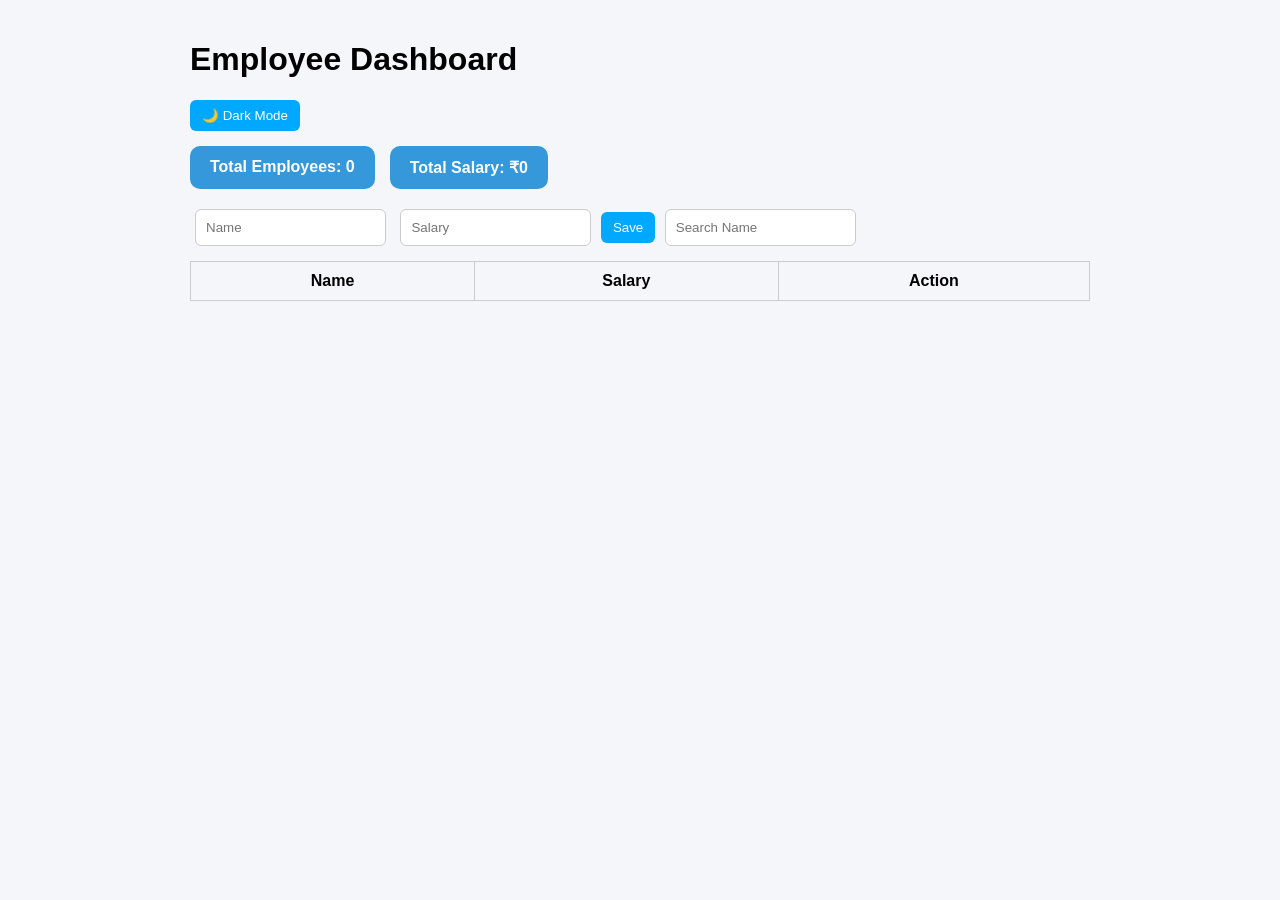
==== index.html @ 2e0d4120 "Add files via upload" ====
<!DOCTYPE html>
<html>
<head>
    <title>Employee Dashboard</title>
    <link rel="stylesheet" href="style.css">
</head>

<body>
<div class="main">

    <h1>Employee Dashboard</h1>

    <!-- DARK MODE -->
    <button id="darkBtn" onclick="toggleDarkMode()">🌙 Dark Mode</button>

    <!-- CARDS -->
    <div class="cards">
        <div class="card">Total Employees: <span id="count">0</span></div>
        <div class="card">Total Salary: ₹<span id="totalSalary">0</span></div>
    </div>

    <!-- INPUTS -->
    <input type="text" id="name" placeholder="Name">
    <input type="number" id="salary" placeholder="Salary">
    <button onclick="saveEmployee()">Save</button>

    <!-- SEARCH -->
    <input type="text" id="search" placeholder="Search Name" onkeyup="searchEmployee()">

    <!-- TABLE -->
    <table>
        <thead>
            <tr>
                <th>Name</th>
                <th>Salary</th>
                <th>Action</th>
            </tr>
        </thead>
        <tbody id="tableBody"></tbody>
    </table>

</div>

<script src="script.js"></script>
</body>
</html>
---- style.css ----
body {
    margin: 0;
    font-family: Arial;
    background: #f4f6f9;
}

.main {
    max-width: 900px;
    margin: auto;
    padding: 20px;
}

/* CARDS */
.cards {
    display: flex;
    gap: 15px;
    margin: 15px 0;
}

.card {
    background: #3498db;
    color: white;
    padding: 12px 20px;
    border-radius: 10px;
    font-weight: bold;
}

/* INPUTS */
input {
    padding: 10px;
    margin: 5px;
    border-radius: 6px;
    border: 1px solid #ccc;
}

/* BUTTON */
button {
    padding: 8px 12px;
    border: none;
    border-radius: 6px;
    background: #00a8ff;
    color: white;
    cursor: pointer;
    transition: 0.3s;
}

button:hover {
    opacity: 0.8;
}

/* TABLE */
table {
    width: 100%;
    margin-top: 10px;
    border-collapse: collapse;
}

th, td {
    padding: 10px;
    border: 1px solid #ccc;
    text-align: center;
}

tr:hover {
    background: rgba(0,0,0,0.05);
}

/* DARK MODE */
body.dark {
    background: #1e272e;
    color: white;
}

body.dark .card {
    background: #353b48;
}

body.dark input {
    background: #2f3640;
    color: white;
    border: 1px solid #555;
}

body.dark table {
    background: #2f3640;
}

body.dark th, 
body.dark td {
    border: 1px solid #555;
}

body.dark button {
    background: #00a8ff;
}
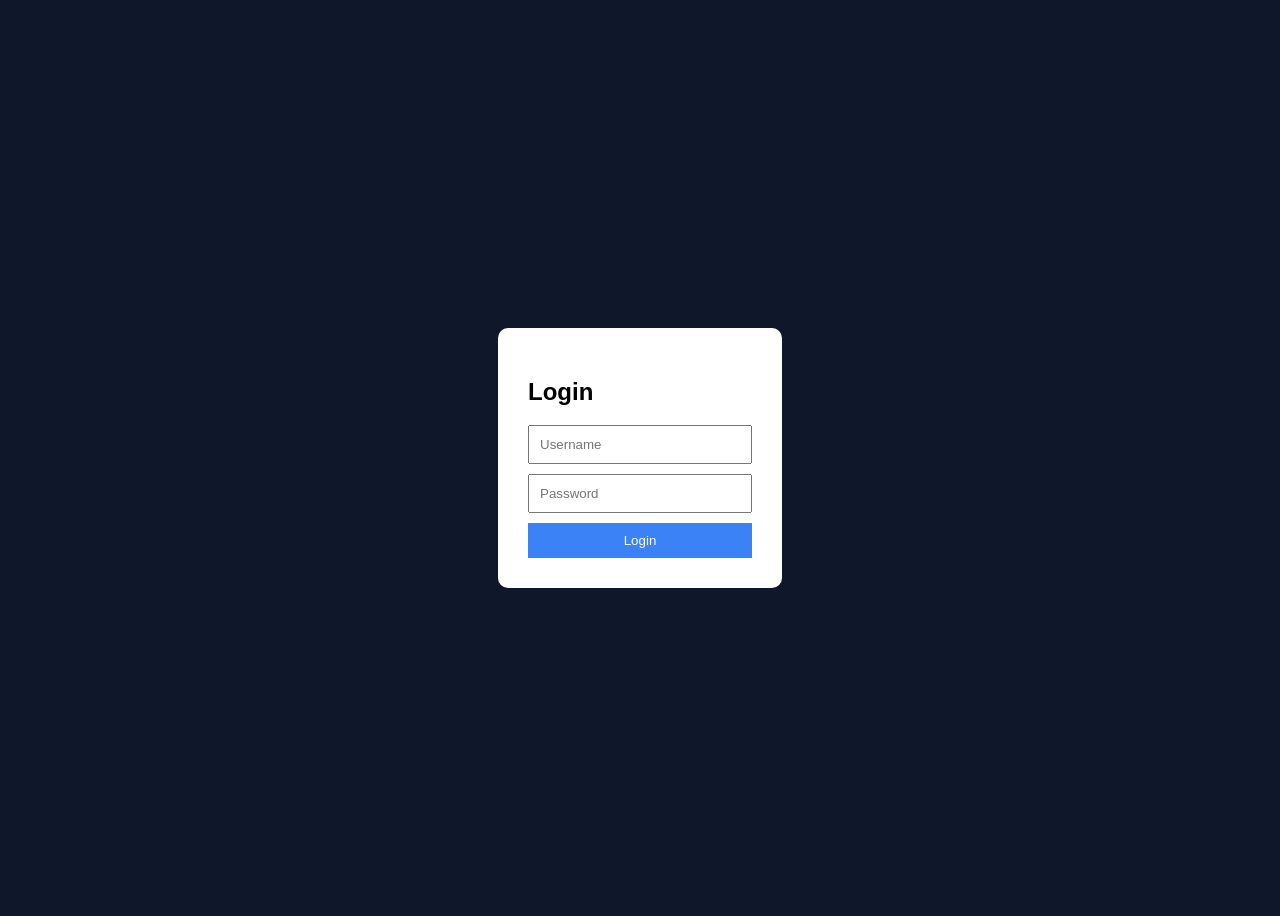
==== commit 0e739fac: "Rename login.html to index.html" ====
--- a/index.html
+++ b/index.html
@@ -1,46 +1,55 @@
 <!DOCTYPE html>
 <html>
 <head>
-    <title>Employee Dashboard</title>
-    <link rel="stylesheet" href="style.css">
+  <title>Login</title>
+  <style>
+    body {
+      display: flex;
+      justify-content: center;
+      align-items: center;
+      height: 100vh;
+      background: #0f172a;
+      font-family: Arial;
+    }
+    .box {
+      background: white;
+      padding: 30px;
+      border-radius: 10px;
+    }
+    input {
+      display: block;
+      margin: 10px 0;
+      padding: 10px;
+      width: 200px;
+    }
+    button {
+      padding: 10px;
+      width: 100%;
+      background: #3b82f6;
+      color: white;
+      border: none;
+    }
+  </style>
 </head>
+<body>
 
-<body>
-<div class="main">
-
-    <h1>Employee Dashboard</h1>
-
-    <!-- DARK MODE -->
-    <button id="darkBtn" onclick="toggleDarkMode()">🌙 Dark Mode</button>
-
-    <!-- CARDS -->
-    <div class="cards">
-        <div class="card">Total Employees: <span id="count">0</span></div>
-        <div class="card">Total Salary: ₹<span id="totalSalary">0</span></div>
-    </div>
-
-    <!-- INPUTS -->
-    <input type="text" id="name" placeholder="Name">
-    <input type="number" id="salary" placeholder="Salary">
-    <button onclick="saveEmployee()">Save</button>
-
-    <!-- SEARCH -->
-    <input type="text" id="search" placeholder="Search Name" onkeyup="searchEmployee()">
-
-    <!-- TABLE -->
-    <table>
-        <thead>
-            <tr>
-                <th>Name</th>
-                <th>Salary</th>
-                <th>Action</th>
-            </tr>
-        </thead>
-        <tbody id="tableBody"></tbody>
-    </table>
-
+<div class="box">
+  <h2>Login</h2>
+  <input type="text" id="user" placeholder="Username">
+  <input type="password" id="pass" placeholder="Password">
+  <button onclick="login()">Login</button>
 </div>
 
-<script src="script.js"></script>
+<script>
+function login() {
+  if (user.value === "admin" && pass.value === "1234") {
+    localStorage.setItem("login", "true");
+    location.href = "index.html";
+  } else {
+    alert("Wrong login");
+  }
+}
+</script>
+
 </body>
-</html>+</html>
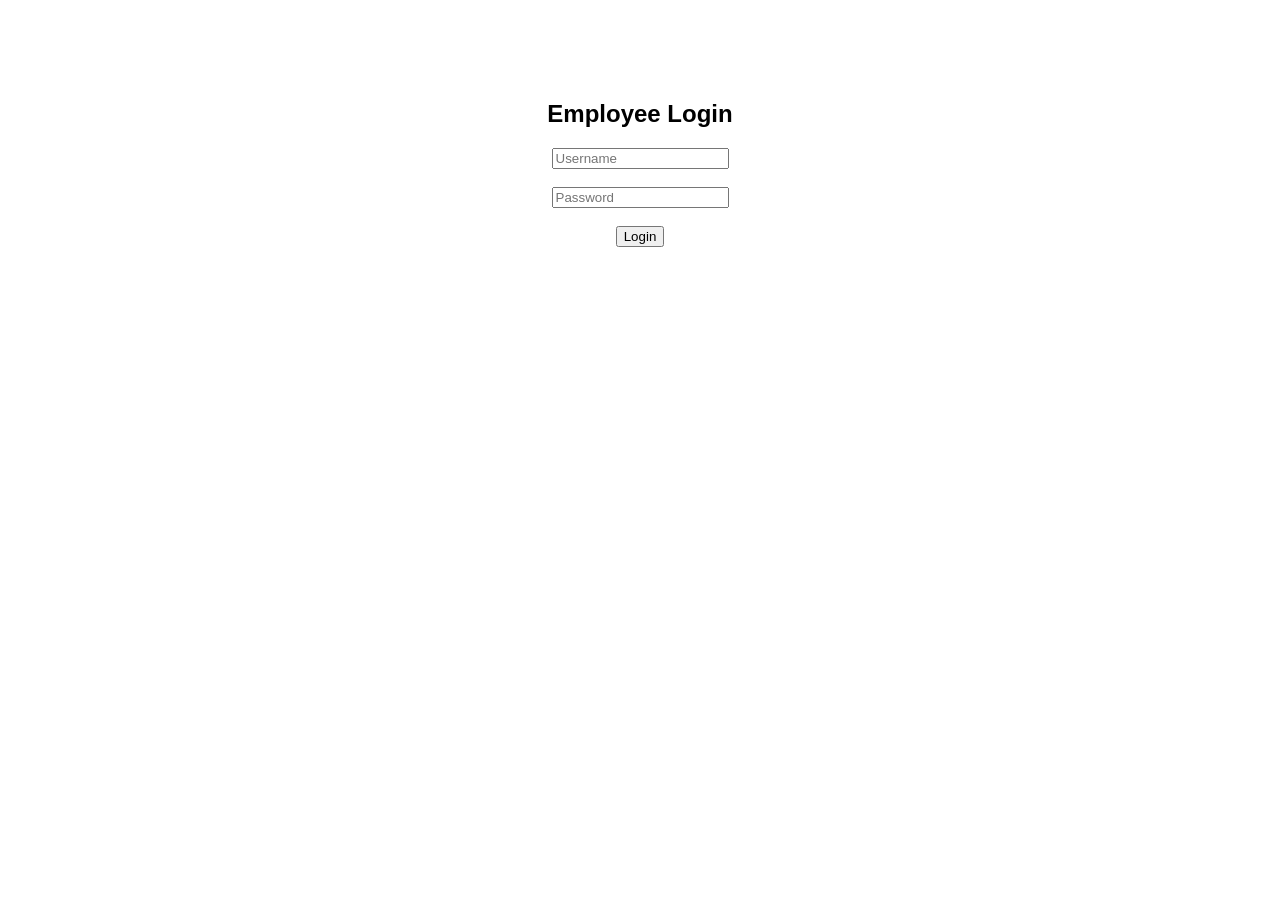
==== commit 817d39c4: "Update index.html" ====
--- a/index.html
+++ b/index.html
@@ -1,55 +1,29 @@
 <!DOCTYPE html>
 <html>
 <head>
-  <title>Login</title>
-  <style>
-    body {
-      display: flex;
-      justify-content: center;
-      align-items: center;
-      height: 100vh;
-      background: #0f172a;
-      font-family: Arial;
-    }
-    .box {
-      background: white;
-      padding: 30px;
-      border-radius: 10px;
-    }
-    input {
-      display: block;
-      margin: 10px 0;
-      padding: 10px;
-      width: 200px;
-    }
-    button {
-      padding: 10px;
-      width: 100%;
-      background: #3b82f6;
-      color: white;
-      border: none;
-    }
-  </style>
+    <title>Login</title>
 </head>
-<body>
+<body style="text-align:center; margin-top:100px; font-family:Arial;">
 
-<div class="box">
-  <h2>Login</h2>
-  <input type="text" id="user" placeholder="Username">
-  <input type="password" id="pass" placeholder="Password">
-  <button onclick="login()">Login</button>
-</div>
+    <h2>Employee Login</h2>
 
-<script>
-function login() {
-  if (user.value === "admin" && pass.value === "1234") {
-    localStorage.setItem("login", "true");
-    location.href = "index.html";
-  } else {
-    alert("Wrong login");
-  }
-}
-</script>
+    <input type="text" id="username" placeholder="Username"><br><br>
+    <input type="password" id="password" placeholder="Password"><br><br>
+
+    <button  onclick="login()">Login</button>
+
+    <script>
+        function login() {
+            let user = document.getElementById("username").value;
+            let pass = document.getElementById("password").value;
+
+            if(user === "admin" && pass === "1234"){
+                window.location.href = "dashboard.html";
+            } else {
+                alert("Invalid Login");
+            }
+        }
+    </script>
 
 </body>
 </html>
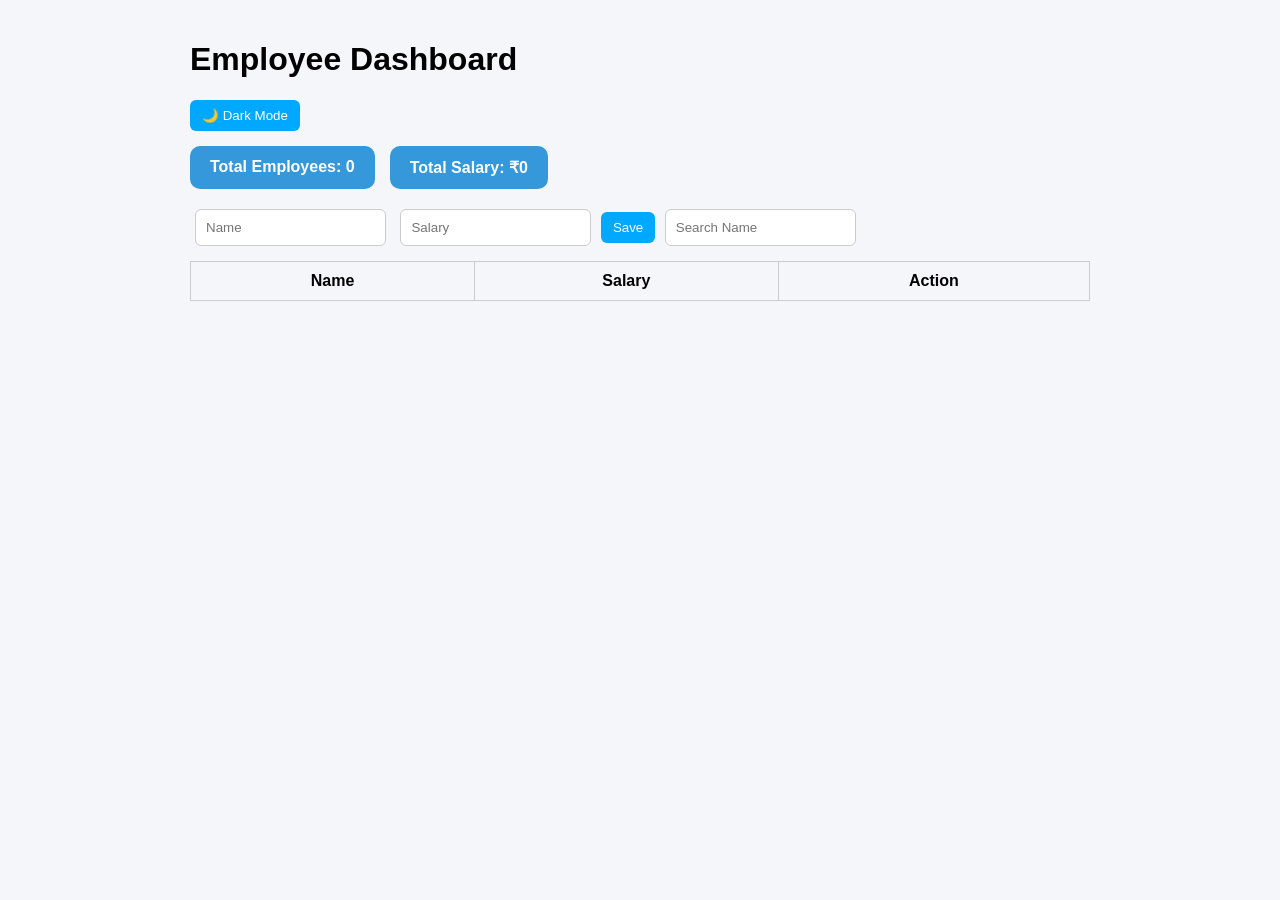
==== commit 95862803: "Rename dashboard.html to index.html" ====
--- a/index.html
+++ b/index.html
@@ -1,29 +1,46 @@
 <!DOCTYPE html>
 <html>
 <head>
-    <title>Login</title>
+    <title>Employee Dashboard</title>
+    <link rel="stylesheet" href="style.css">
 </head>
-<body style="text-align:center; margin-top:100px; font-family:Arial;">
 
-    <h2>Employee Login</h2>
+<body>
+<div class="main">
 
-    <input type="text" id="username" placeholder="Username"><br><br>
-    <input type="password" id="password" placeholder="Password"><br><br>
+    <h1>Employee Dashboard</h1>
 
-    <button  onclick="login()">Login</button>
+    <!-- DARK MODE -->
+    <button id="darkBtn" onclick="toggleDarkMode()">🌙 Dark Mode</button>
 
-    <script>
-        function login() {
-            let user = document.getElementById("username").value;
-            let pass = document.getElementById("password").value;
+    <!-- CARDS -->
+    <div class="cards">
+        <div class="card">Total Employees: <span id="count">0</span></div>
+        <div class="card">Total Salary: ₹<span id="totalSalary">0</span></div>
+    </div>
 
-            if(user === "admin" && pass === "1234"){
-                window.location.href = "dashboard.html";
-            } else {
-                alert("Invalid Login");
-            }
-        }
-    </script>
+    <!-- INPUTS -->
+    <input type="text" id="name" placeholder="Name">
+    <input type="number" id="salary" placeholder="Salary">
+    <button onclick="saveEmployee()">Save</button>
 
+    <!-- SEARCH -->
+    <input type="text" id="search" placeholder="Search Name" onkeyup="searchEmployee()">
+
+    <!-- TABLE -->
+    <table>
+        <thead>
+            <tr>
+                <th>Name</th>
+                <th>Salary</th>
+                <th>Action</th>
+            </tr>
+        </thead>
+        <tbody id="tableBody"></tbody>
+    </table>
+
+</div>
+
+<script src="script.js"></script>
 </body>
 </html>
--- a/style.css
+++ b/style.css
@@ -0,0 +1,95 @@
+body {
+    margin: 0;
+    font-family: Arial;
+    background: #f4f6f9;
+}
+
+.main {
+    max-width: 900px;
+    margin: auto;
+    padding: 20px;
+}
+
+/* CARDS */
+.cards {
+    display: flex;
+    gap: 15px;
+    margin: 15px 0;
+}
+
+.card {
+    background: #3498db;
+    color: white;
+    padding: 12px 20px;
+    border-radius: 10px;
+    font-weight: bold;
+}
+
+/* INPUTS */
+input {
+    padding: 10px;
+    margin: 5px;
+    border-radius: 6px;
+    border: 1px solid #ccc;
+}
+
+/* BUTTON */
+button {
+    padding: 8px 12px;
+    border: none;
+    border-radius: 6px;
+    background: #00a8ff;
+    color: white;
+    cursor: pointer;
+    transition: 0.3s;
+}
+
+button:hover {
+    opacity: 0.8;
+}
+
+/* TABLE */
+table {
+    width: 100%;
+    margin-top: 10px;
+    border-collapse: collapse;
+}
+
+th, td {
+    padding: 10px;
+    border: 1px solid #ccc;
+    text-align: center;
+}
+
+tr:hover {
+    background: rgba(0,0,0,0.05);
+}
+
+/* DARK MODE */
+body.dark {
+    background: #1e272e;
+    color: white;
+}
+
+body.dark .card {
+    background: #353b48;
+}
+
+body.dark input {
+    background: #2f3640;
+    color: white;
+    border: 1px solid #555;
+}
+
+body.dark table {
+    background: #2f3640;
+}
+
+body.dark th, 
+body.dark td {
+    border: 1px solid #555;
+}
+
+body.dark button {
+    background: #00a8ff;
+}
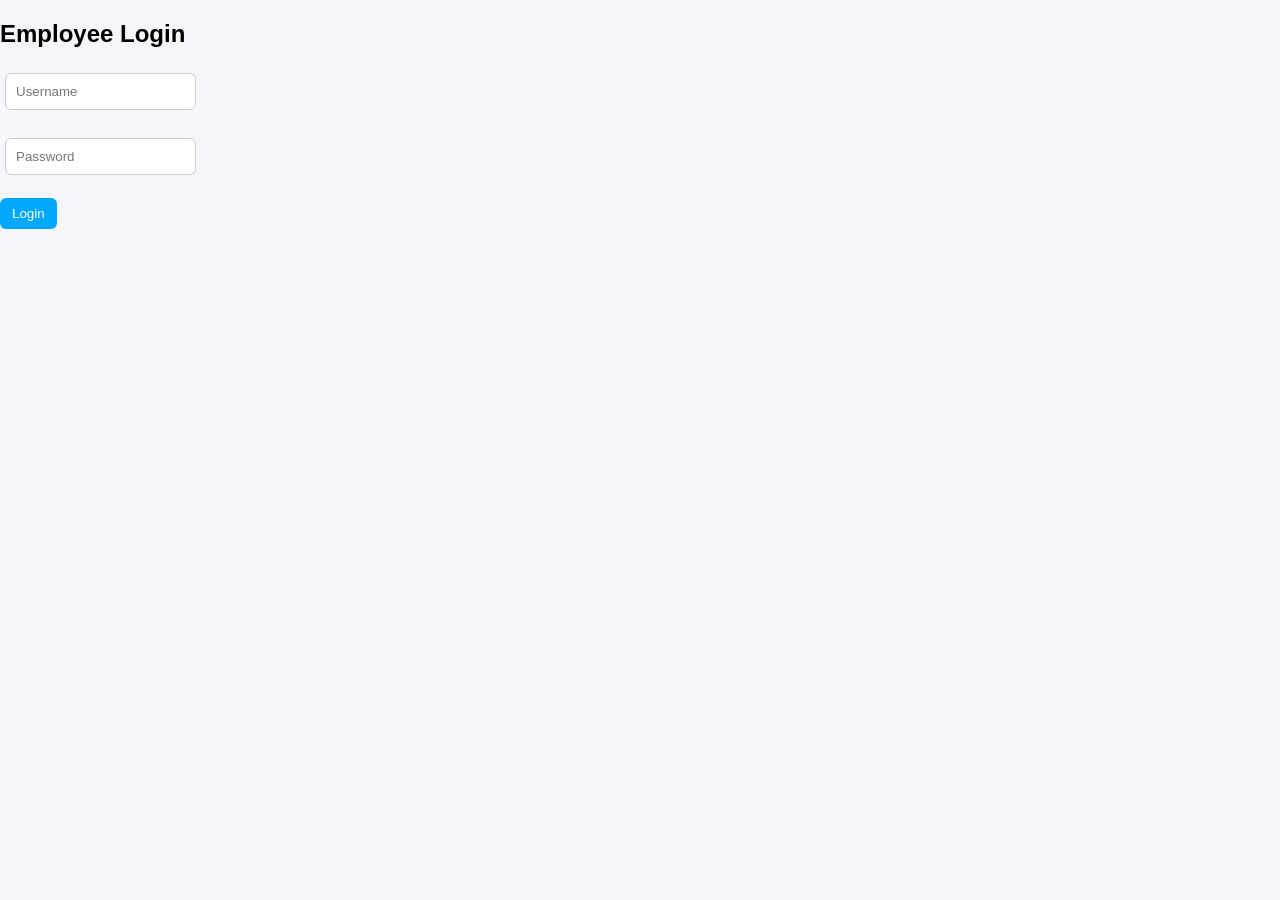
==== commit 861ee19d: "Update index.html" ====
--- a/index.html
+++ b/index.html
@@ -1,44 +1,18 @@
 <!DOCTYPE html>
 <html>
 <head>
-    <title>Employee Dashboard</title>
+    <title>Employee Login</title>
     <link rel="stylesheet" href="style.css">
 </head>
+<body>
 
-<body>
-<div class="main">
+<div class="container">
+    <h2>Employee Login</h2>
 
-    <h1>Employee Dashboard</h1>
+    <input type="text" id="username" placeholder="Username"><br><br>
+    <input type="password" id="password" placeholder="Password"><br><br>
 
-    <!-- DARK MODE -->
-    <button id="darkBtn" onclick="toggleDarkMode()">🌙 Dark Mode</button>
-
-    <!-- CARDS -->
-    <div class="cards">
-        <div class="card">Total Employees: <span id="count">0</span></div>
-        <div class="card">Total Salary: ₹<span id="totalSalary">0</span></div>
-    </div>
-
-    <!-- INPUTS -->
-    <input type="text" id="name" placeholder="Name">
-    <input type="number" id="salary" placeholder="Salary">
-    <button onclick="saveEmployee()">Save</button>
-
-    <!-- SEARCH -->
-    <input type="text" id="search" placeholder="Search Name" onkeyup="searchEmployee()">
-
-    <!-- TABLE -->
-    <table>
-        <thead>
-            <tr>
-                <th>Name</th>
-                <th>Salary</th>
-                <th>Action</th>
-            </tr>
-        </thead>
-        <tbody id="tableBody"></tbody>
-    </table>
-
+    <button onclick="login()">Login</button>
 </div>
 
 <script src="script.js"></script>
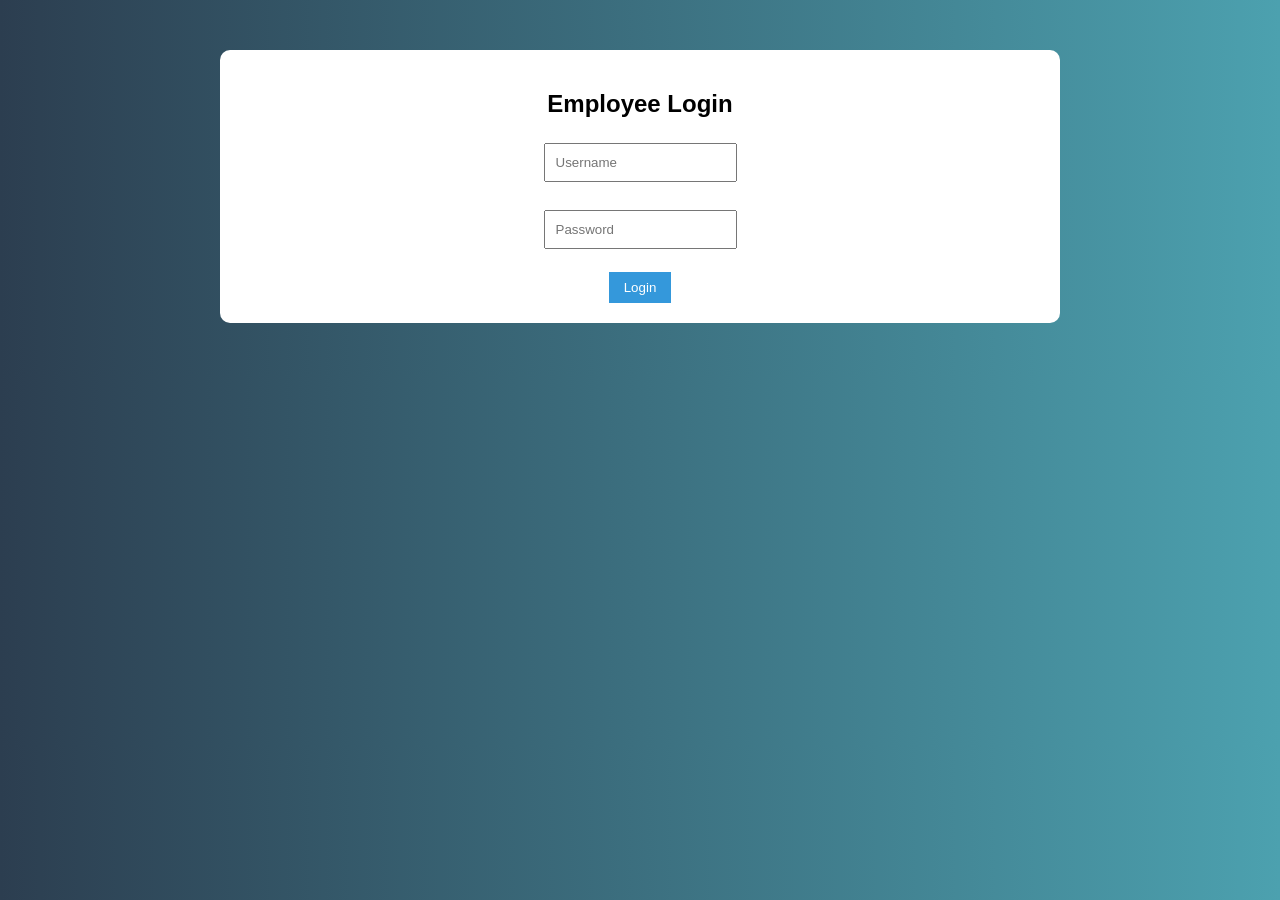
==== commit c9c72242: "Update index.html" ====
--- a/index.html
+++ b/index.html
@@ -1,20 +1,21 @@
 <!DOCTYPE html>
 <html>
 <head>
-    <title>Employee Login</title>
-    <link rel="stylesheet" href="style.css">
+  <title>Employee Login</title>
+  <link rel="stylesheet" href="style.css">
 </head>
 <body>
 
 <div class="container">
-    <h2>Employee Login</h2>
+  <h2>Employee Login</h2>
 
-    <input type="text" id="username" placeholder="Username"><br><br>
-    <input type="password" id="password" placeholder="Password"><br><br>
+  <input type="text" id="username" placeholder="Username"><br><br>
+  <input type="password" id="password" placeholder="Password"><br><br>
 
-    <button onclick="login()">Login</button>
+  <button onclick="login()">Login</button>
 </div>
 
 <script src="script.js"></script>
+
 </body>
 </html>
--- a/style.css
+++ b/style.css
@@ -1,95 +1,34 @@
 body {
+    font-family: Arial;
+    background: linear-gradient(to right, #2c3e50, #4ca1af);
     margin: 0;
-    font-family: Arial;
-    background: #f4f6f9;
 }
 
-.main {
-    max-width: 900px;
-    margin: auto;
+.container {
+    width: 90%;
+    max-width: 800px;
+    margin: 50px auto;
+    background: white;
     padding: 20px;
+    border-radius: 10px;
+    text-align: center;
 }
 
-/* CARDS */
-.cards {
-    display: flex;
-    gap: 15px;
-    margin: 15px 0;
-}
-
-.card {
-    background: #3498db;
-    color: white;
-    padding: 12px 20px;
-    border-radius: 10px;
-    font-weight: bold;
-}
-
-/* INPUTS */
 input {
     padding: 10px;
     margin: 5px;
-    border-radius: 6px;
-    border: 1px solid #ccc;
 }
 
-/* BUTTON */
 button {
-    padding: 8px 12px;
+    padding: 8px 15px;
+    background: #3498db;
+    color: white;
     border: none;
-    border-radius: 6px;
-    background: #00a8ff;
-    color: white;
     cursor: pointer;
-    transition: 0.3s;
 }
 
-button:hover {
-    opacity: 0.8;
+.cards {
+    display: flex;
+    justify-content: space-around;
+    margin-bottom: 20px;
 }
-
-/* TABLE */
-table {
-    width: 100%;
-    margin-top: 10px;
-    border-collapse: collapse;
-}
-
-th, td {
-    padding: 10px;
-    border: 1px solid #ccc;
-    text-align: center;
-}
-
-tr:hover {
-    background: rgba(0,0,0,0.05);
-}
-
-/* DARK MODE */
-body.dark {
-    background: #1e272e;
-    color: white;
-}
-
-body.dark .card {
-    background: #353b48;
-}
-
-body.dark input {
-    background: #2f3640;
-    color: white;
-    border: 1px solid #555;
-}
-
-body.dark table {
-    background: #2f3640;
-}
-
-body.dark th, 
-body.dark td {
-    border: 1px solid #555;
-}
-
-body.dark button {
-    background: #00a8ff;
-}
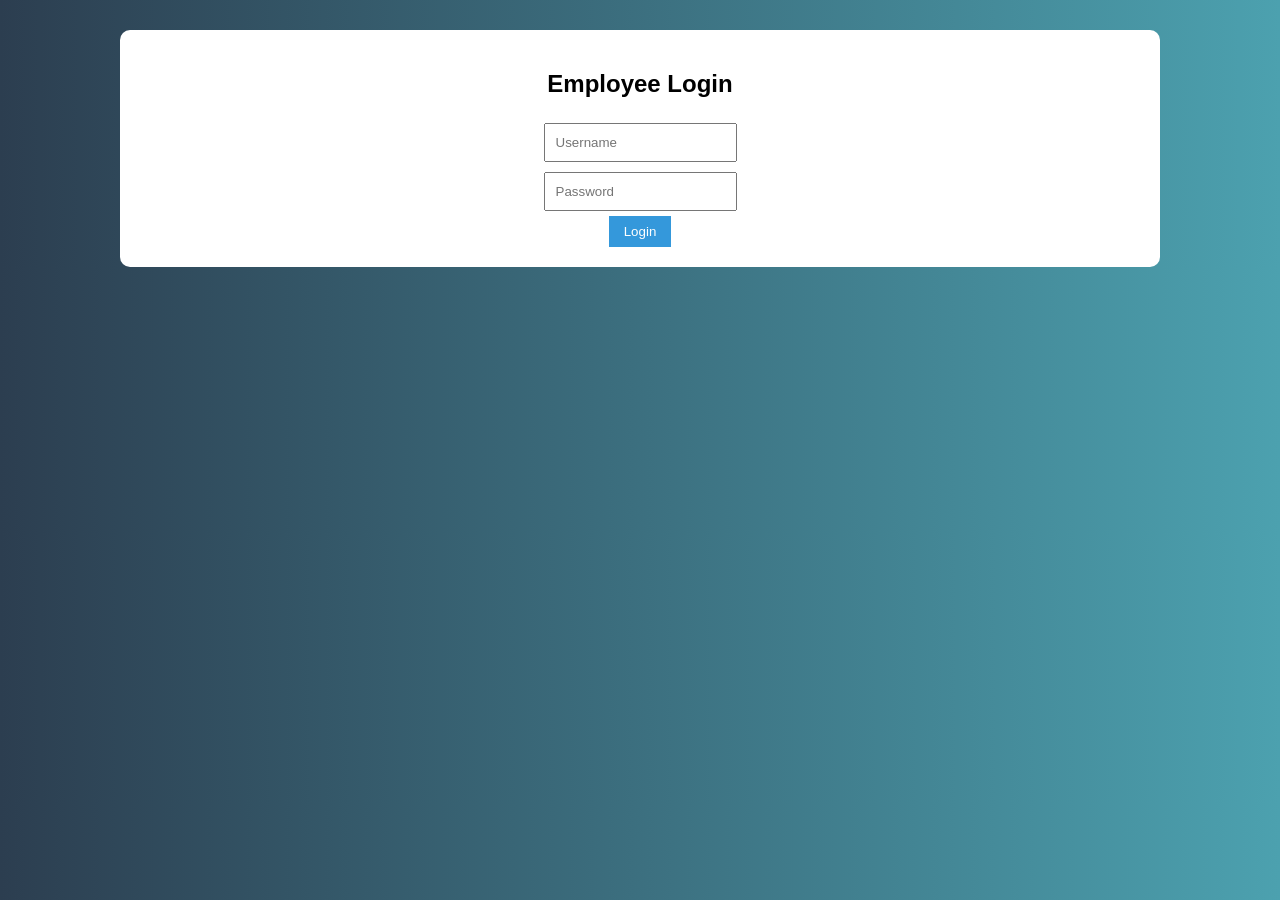
==== commit 70355c06: "Add files via upload" ====
--- a/index.html
+++ b/index.html
@@ -4,18 +4,17 @@
   <title>Employee Login</title>
   <link rel="stylesheet" href="style.css">
 </head>
+
 <body>
+  <div class="container">
+    <h2>Employee Login</h2>
 
-<div class="container">
-  <h2>Employee Login</h2>
+    <input type="text" id="username" placeholder="Username"><br>
+    <input type="password" id="password" placeholder="Password"><br>
 
-  <input type="text" id="username" placeholder="Username"><br><br>
-  <input type="password" id="password" placeholder="Password"><br><br>
+    <button onclick="login()">Login</button>
+  </div>
 
-  <button onclick="login()">Login</button>
-</div>
-
-<script src="script.js"></script>
-
+  <script src="script.js"></script>
 </body>
-</html>
+</html>
--- a/style.css
+++ b/style.css
@@ -1,34 +1,79 @@
 body {
-    font-family: Arial;
-    background: linear-gradient(to right, #2c3e50, #4ca1af);
-    margin: 0;
+  font-family: Arial;
+  margin: 0;
+  padding: 0;
+  background: linear-gradient(to right, #2c3e50, #4ca1af);
 }
 
 .container {
-    width: 90%;
-    max-width: 800px;
-    margin: 50px auto;
-    background: white;
-    padding: 20px;
-    border-radius: 10px;
-    text-align: center;
+  background: white;
+  width: 90%;
+  max-width: 1000px;
+  margin: auto;
+  margin-top: 30px;
+  padding: 20px;
+  border-radius: 10px;
+  text-align: center;
 }
 
 input {
-    padding: 10px;
-    margin: 5px;
+  padding: 10px;
+  margin: 5px;
 }
 
 button {
-    padding: 8px 15px;
-    background: #3498db;
-    color: white;
-    border: none;
-    cursor: pointer;
+  padding: 8px 15px;
+  background: #3498db;
+  color: white;
+  border: none;
+  cursor: pointer;
 }
 
-.cards {
-    display: flex;
-    justify-content: space-around;
-    margin-bottom: 20px;
+table {
+  width: 100%;
+  border-collapse: collapse;
 }
+
+th {
+  background: #3498db;
+  color: white;
+}
+
+td, th {
+  padding: 10px;
+  text-align: center;
+}
+
+/* 🌙 DARK MODE */
+.dark {
+  background: #121212;
+  color: white;
+}
+
+.dark .container {
+  background: #1e1e1e;
+  color: white;
+}
+
+.dark input {
+  background: #333;
+  color: white;
+  border: 1px solid #555;
+}
+
+.dark table {
+  background: #1e1e1e;
+  color: white;
+}
+
+.dark th {
+  background: #333;
+}
+
+.dark td {
+  color: white;
+}
+
+.dark button {
+  background: #444;
+}
